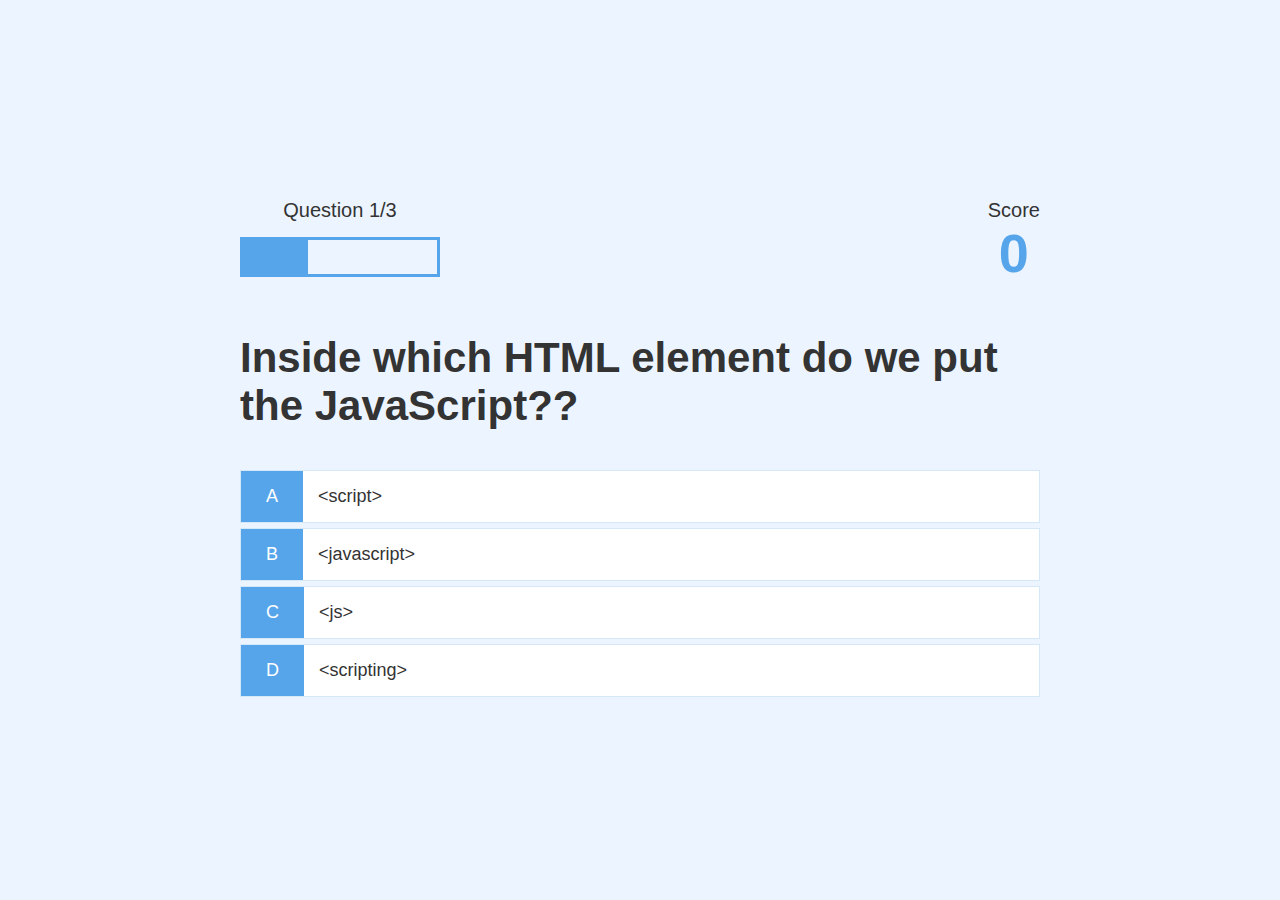
==== game.html @ e3ec93e4 "added game functionalities" ====
<!DOCTYPE html>
<html lang="en">
<head>
    <meta charset="UTF-8">
    <meta http-equiv="X-UA-Compatible" content="IE=edge">
    <meta name="viewport" content="width=device-width, initial-scale=1.0">
    <link rel="stylesheet" href="game.css">
    <link rel="stylesheet" href="app.css">
    <title>Quick Quiz - Play</title>
</head>
<body>
    <div class="container">
        <div id="game" class="justify-center flex-column">
            <div id="hud">
                <div id="hud-item">
                    <p id="progressText" class="hud-prefix">
                        Question
                    </p>
                    <div id="progressBar">
                        <div id="progressBarFull"></div>
                    </div>
                   
                </div>
                <div id="hud-item">
                    <p class="hud-prefix">
                        Score
                    </p>
                    <h1 class="hud-main-text" id="score">
                        0
                    </h1>
                </div>
            </div>
            <h2 id="question">What is the answer to this questions?</h2>
            <div class="choice-container">
                <p class="choice-prefix">A</p>
                <p class="choice-text" data-number="1">Choice 1</p>
            </div>
            <div class="choice-container">
                <p class="choice-prefix">B</p>
                <p class="choice-text" data-number="2">Choice 2</p>
            </div>
            <div class="choice-container">
                <p class="choice-prefix">C</p>
                <p class="choice-text" data-number="3">Choice 3</p>
            </div>
            <div class="choice-container">
                <p class="choice-prefix">D</p>
                <p class="choice-text" data-number="4">Choice 4</p>
            </div>
        </div>
    </div>

    <script src="game.js"></script>
</body>
</html>
---- game.css ----
.choice-container {
    display: flex;
    margin-bottom: 0.5rem;
    width: 100%;
    font-size: 1.8rem;
    border: 0.1rem solid rgb(86, 165, 235, 0.25);
    background-color: white;
}

.choice-container:hover {
    cursor: pointer;
    box-shadow: 0 0.4rem 1.4rem 0 rgba(86, 185, 235, 0.5);
    transform: translateY(-0.1rem);
    transition: transform 150ms;
}

.choice-prefix {
    padding: 1.5rem 2.5rem;
    background-color: #56a5eb;
    color: white;
} 

.choice-text {
    padding: 1.5rem;
    width: 100%;
}

.correct {
    background-color: #28a745;
}

.incorrect {
    background-color: #dc3545;
}

/* HUD */
#hud {
    display: flex;
    justify-content: space-between;
}

.hud-prefix {
    text-align: center;
    font-size: 2rem;
}

.hud-main-text {
    text-align: center;
}

#progressBar {
    width: 20rem;
    height: 4rem;
    border: 0.3rem solid #56a5eb;
    margin-top: 1.5rem;
}


#progressBarFull {
    height: 3.4rem;
    background-color: #56a5eb;
    width: 0%;
}
---- app.css ----
:root {
    background-color: #ecf5ff;
    font-size: 62.5%;
}


* {
    box-sizing: border-box;
    font-family: Arial, Helvetica, sans-serif;
    margin: 0;
    padding: 0;
    color: #333;
}

h1,
h2,
h3,
h4 {
    margin-bottom: 1rem;
}

h1 {
    font-size: 5.4rem;
    color: #56a5eb;
    margin-bottom: 5rem;
}

h1 > span {
    font-size: 2.4rem;
    font-weight: 500;
}

h2 {
    font-size: 4.2rem;
    margin-bottom: 4rem;
    font-weight: 700;
}

h3 {
    font-size: 2.4rem;
    font-weight: 500;;
}


/* UTILITIES */

.container {
    width: 100vw;
    height: 100vh;
    display: flex;
    justify-content: center;
    align-items: center;
    max-width: 80rem;
    margin: 0 auto;
}

.flex-column {
    display: flex;
    flex-direction:column ;
}

.flex-center {
    justify-content: center;
    align-items: center;
}

.justify-center {
    justify-content: center;
}

.text-center {
    text-align: center;
}

.hidden {
    display:none;
}

/* Buttons */

.btn {
    font-size: 1.8rem;
    padding: 1rem 0;
    width: 20rem;
    text-align: center;
    border: 0.1rem solid #56a5eb;
    margin-bottom: 1rem;
    text-decoration: none;
    color: #56a5eb;
    background-color: white;
}

.btn:hover {
    cursor: pointer;
    box-shadow: 0 0.4rem 1.4rem 0 rgba(86, 185, 235, 0.5);
    transform: translateY(-0.1rem);
    transition: transform 150ms;
}

.btn[disabled]:hover {
    cursor: not-allowed;
    box-shadow: none;
    transform: none;
}

/* FORMS */
form {
    width: 100%;
    display: flex;
    flex-direction: column;
    align-items: center;
}

input {
    margin-bottom:1rem;
    width: 20rem;
    padding: 1.5rem;
    font-size: 1.8rem;
    border: none;
    box-shadow: 0.01rem 1.4rem 0 rgba(86,185,235,0.1);
}

input ::placeholder {
    color: #aaa;
}
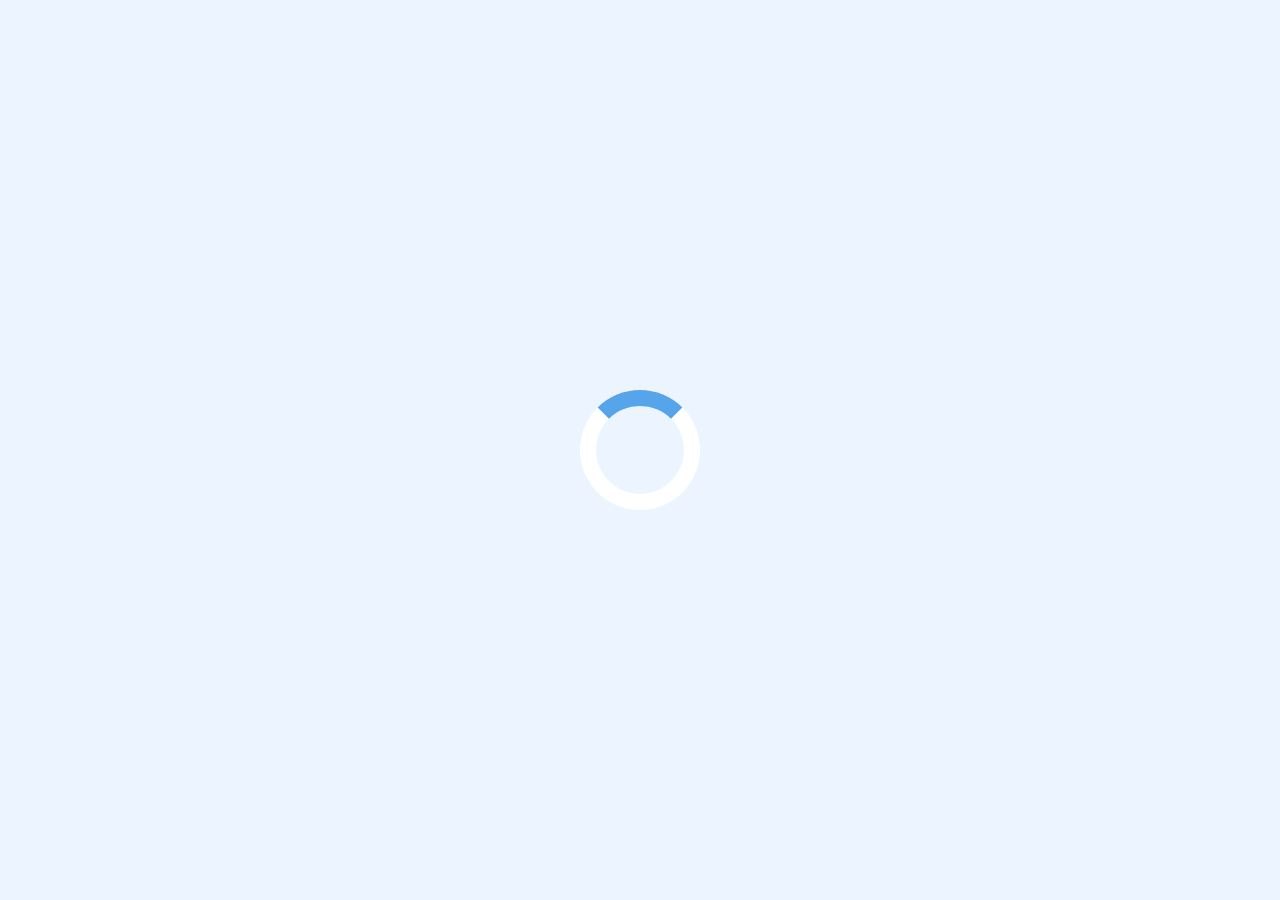
==== commit 7cdea27c: "highscores feature added/final implementation" ====
--- a/game.html
+++ b/game.html
@@ -10,7 +10,8 @@
 </head>
 <body>
     <div class="container">
-        <div id="game" class="justify-center flex-column">
+        <div id="loader"></div>
+        <div id="game" class="justify-center flex-column hidden">
             <div id="hud">
                 <div id="hud-item">
                     <p id="progressText" class="hud-prefix">
@@ -30,22 +31,22 @@
                     </h1>
                 </div>
             </div>
-            <h2 id="question">What is the answer to this questions?</h2>
+            <h2 id="question"></h2>
             <div class="choice-container">
                 <p class="choice-prefix">A</p>
-                <p class="choice-text" data-number="1">Choice 1</p>
+                <p class="choice-text" data-number="1"></p>
             </div>
             <div class="choice-container">
                 <p class="choice-prefix">B</p>
-                <p class="choice-text" data-number="2">Choice 2</p>
+                <p class="choice-text" data-number="2"></p>
             </div>
             <div class="choice-container">
                 <p class="choice-prefix">C</p>
-                <p class="choice-text" data-number="3">Choice 3</p>
+                <p class="choice-text" data-number="3"></p>
             </div>
             <div class="choice-container">
                 <p class="choice-prefix">D</p>
-                <p class="choice-text" data-number="4">Choice 4</p>
+                <p class="choice-text" data-number="4"></p>
             </div>
         </div>
     </div>
--- a/game.css
+++ b/game.css
@@ -60,4 +60,23 @@
     height: 3.4rem;
     background-color: #56a5eb;
     width: 0%;
+}
+
+/* loader */
+#loader {
+    border: 1.6rem solid white;
+    border-radius: 50%;
+    border-top: 1.6rem solid #56a5eb;
+    width: 12rem;
+    height: 12rem;
+    animation: spin 2s linear infinite;
+}
+
+@keyframes spin {
+    0% {
+        transform: rotate(0deg);
+    }
+    100% {
+        transform: rotate(360deg);
+    }
 }